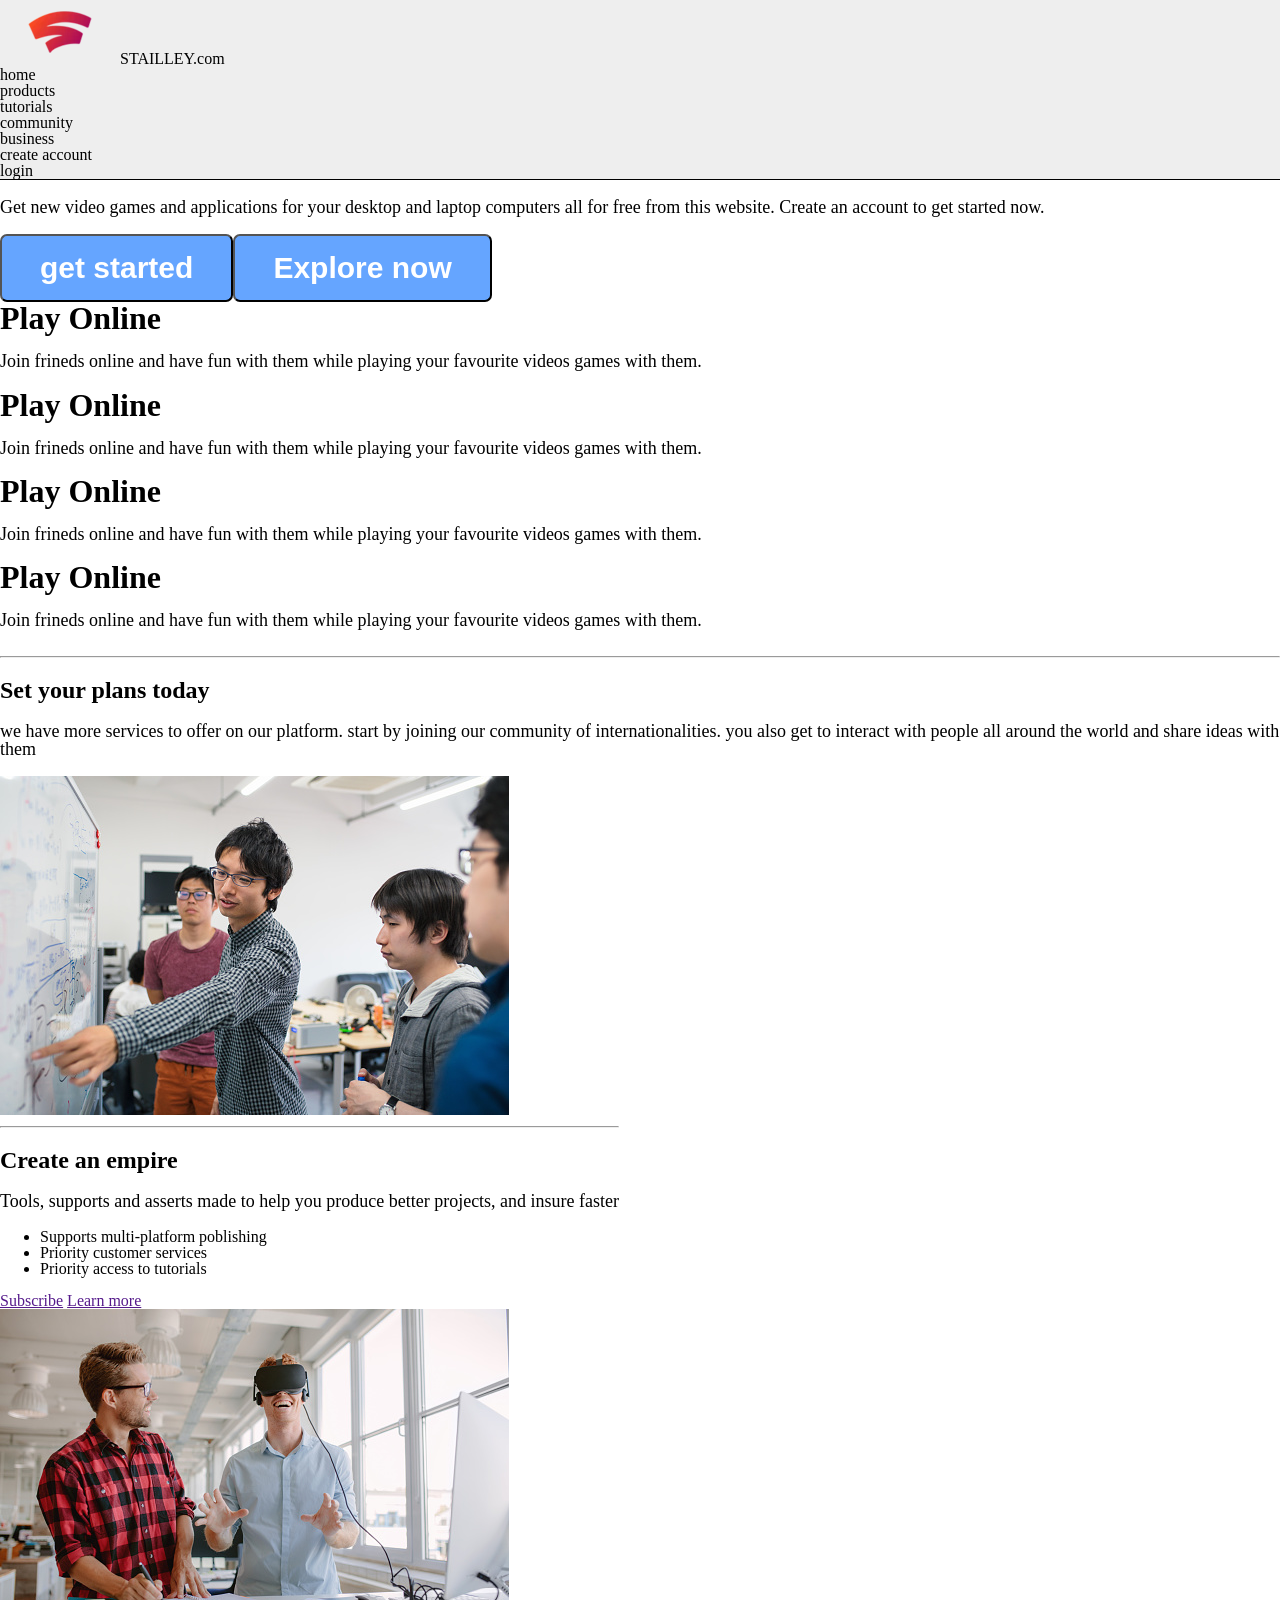
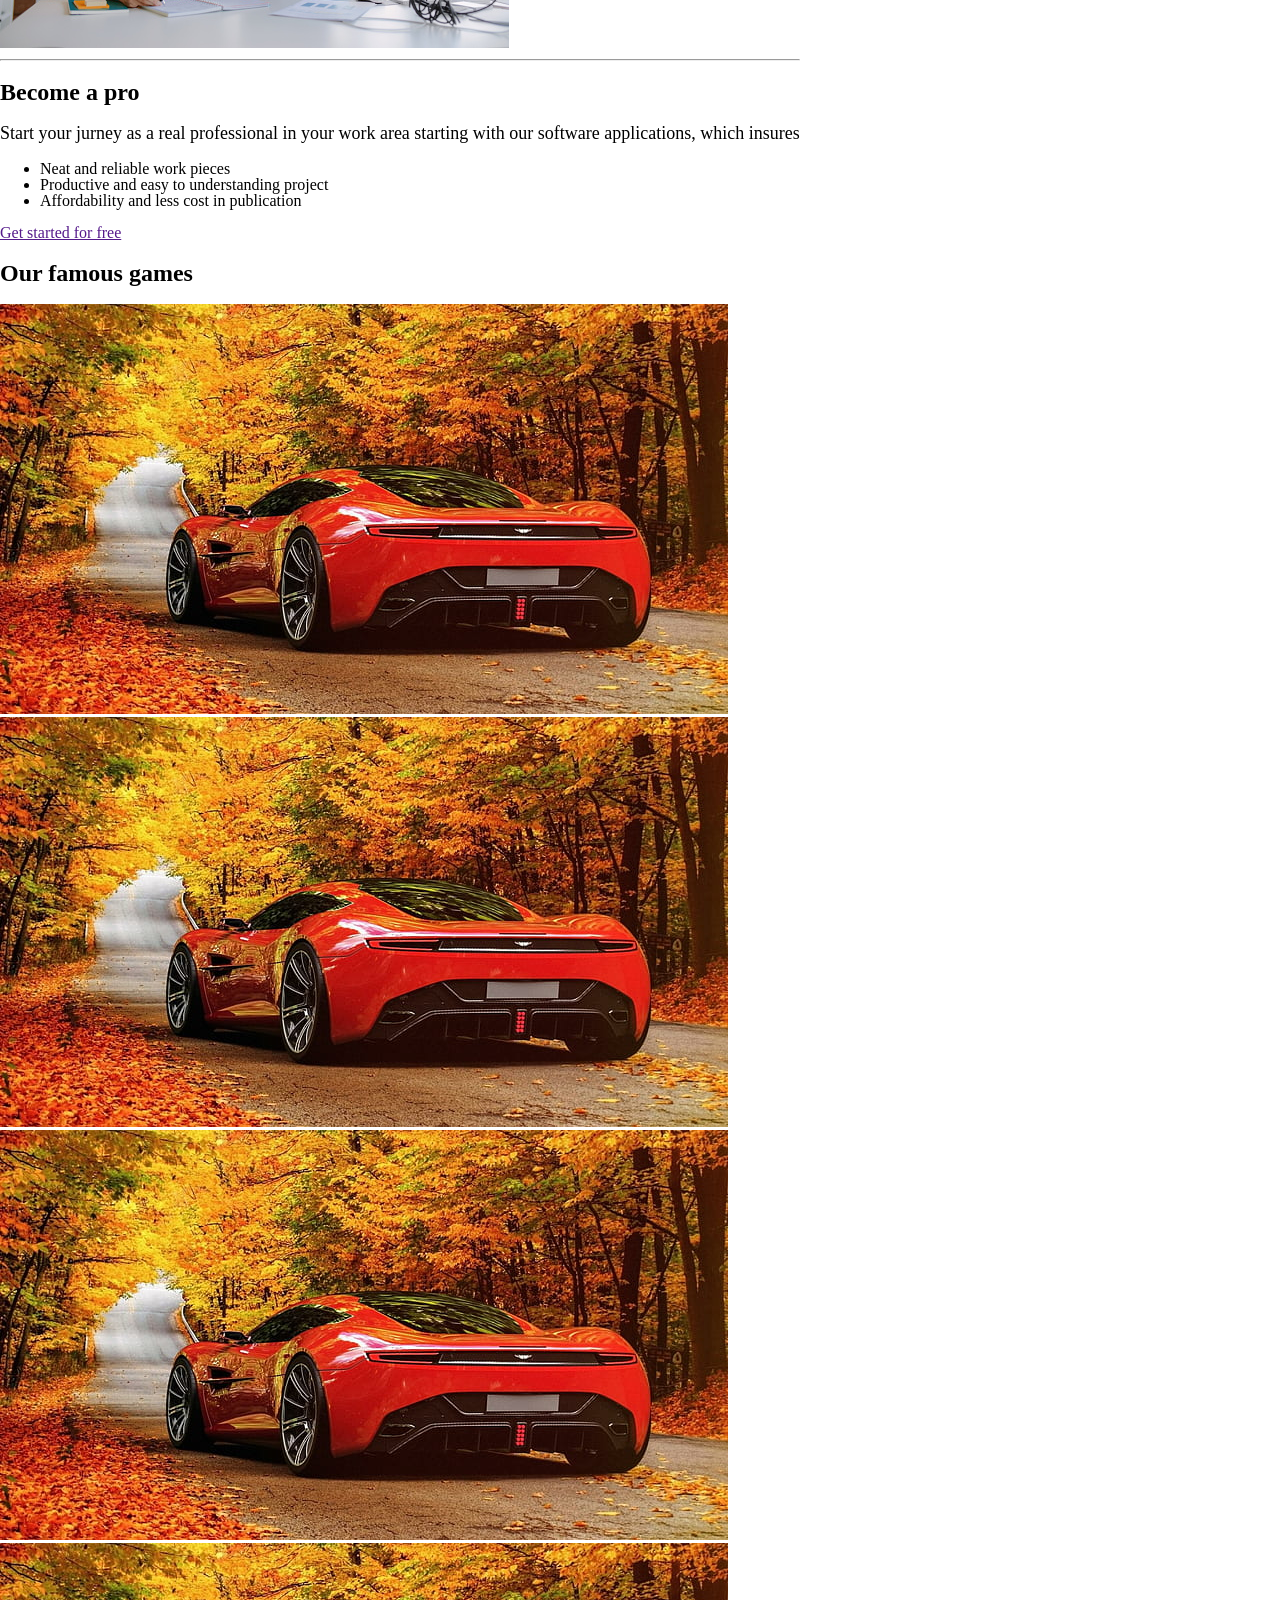
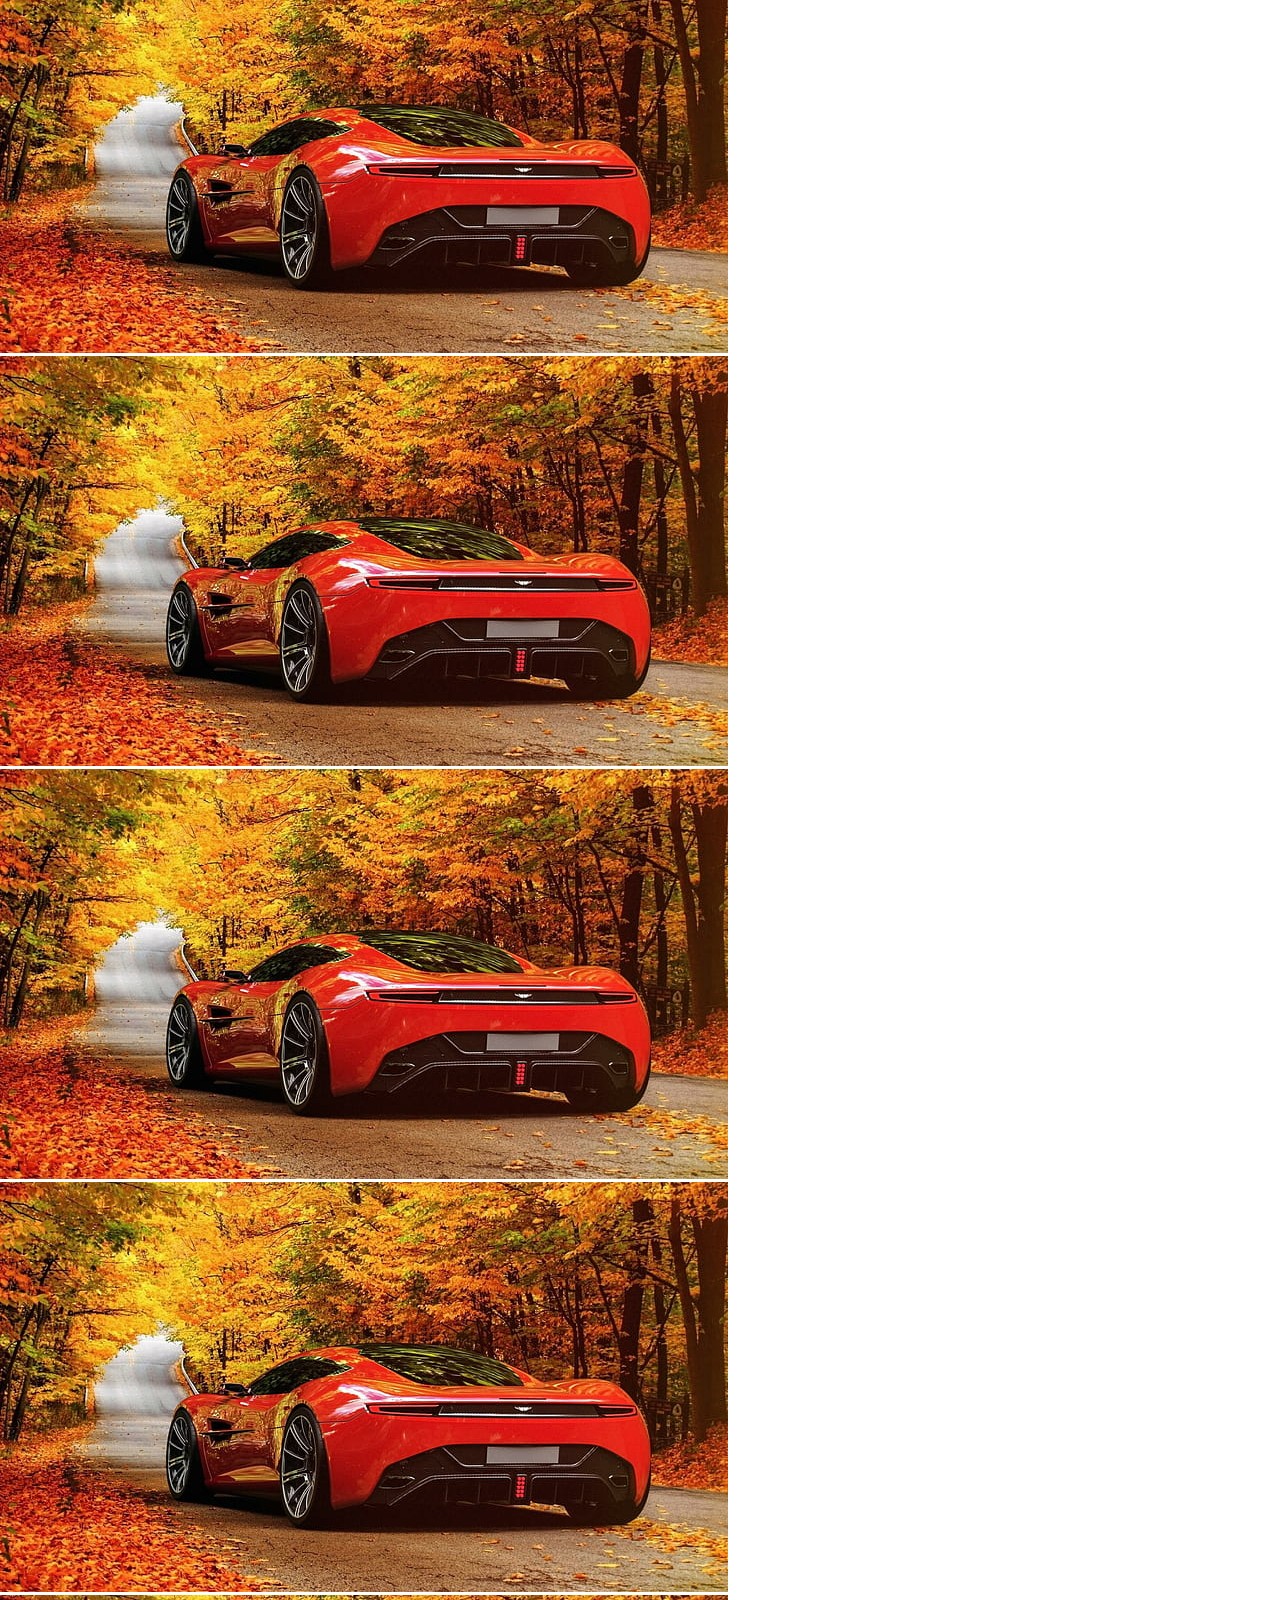
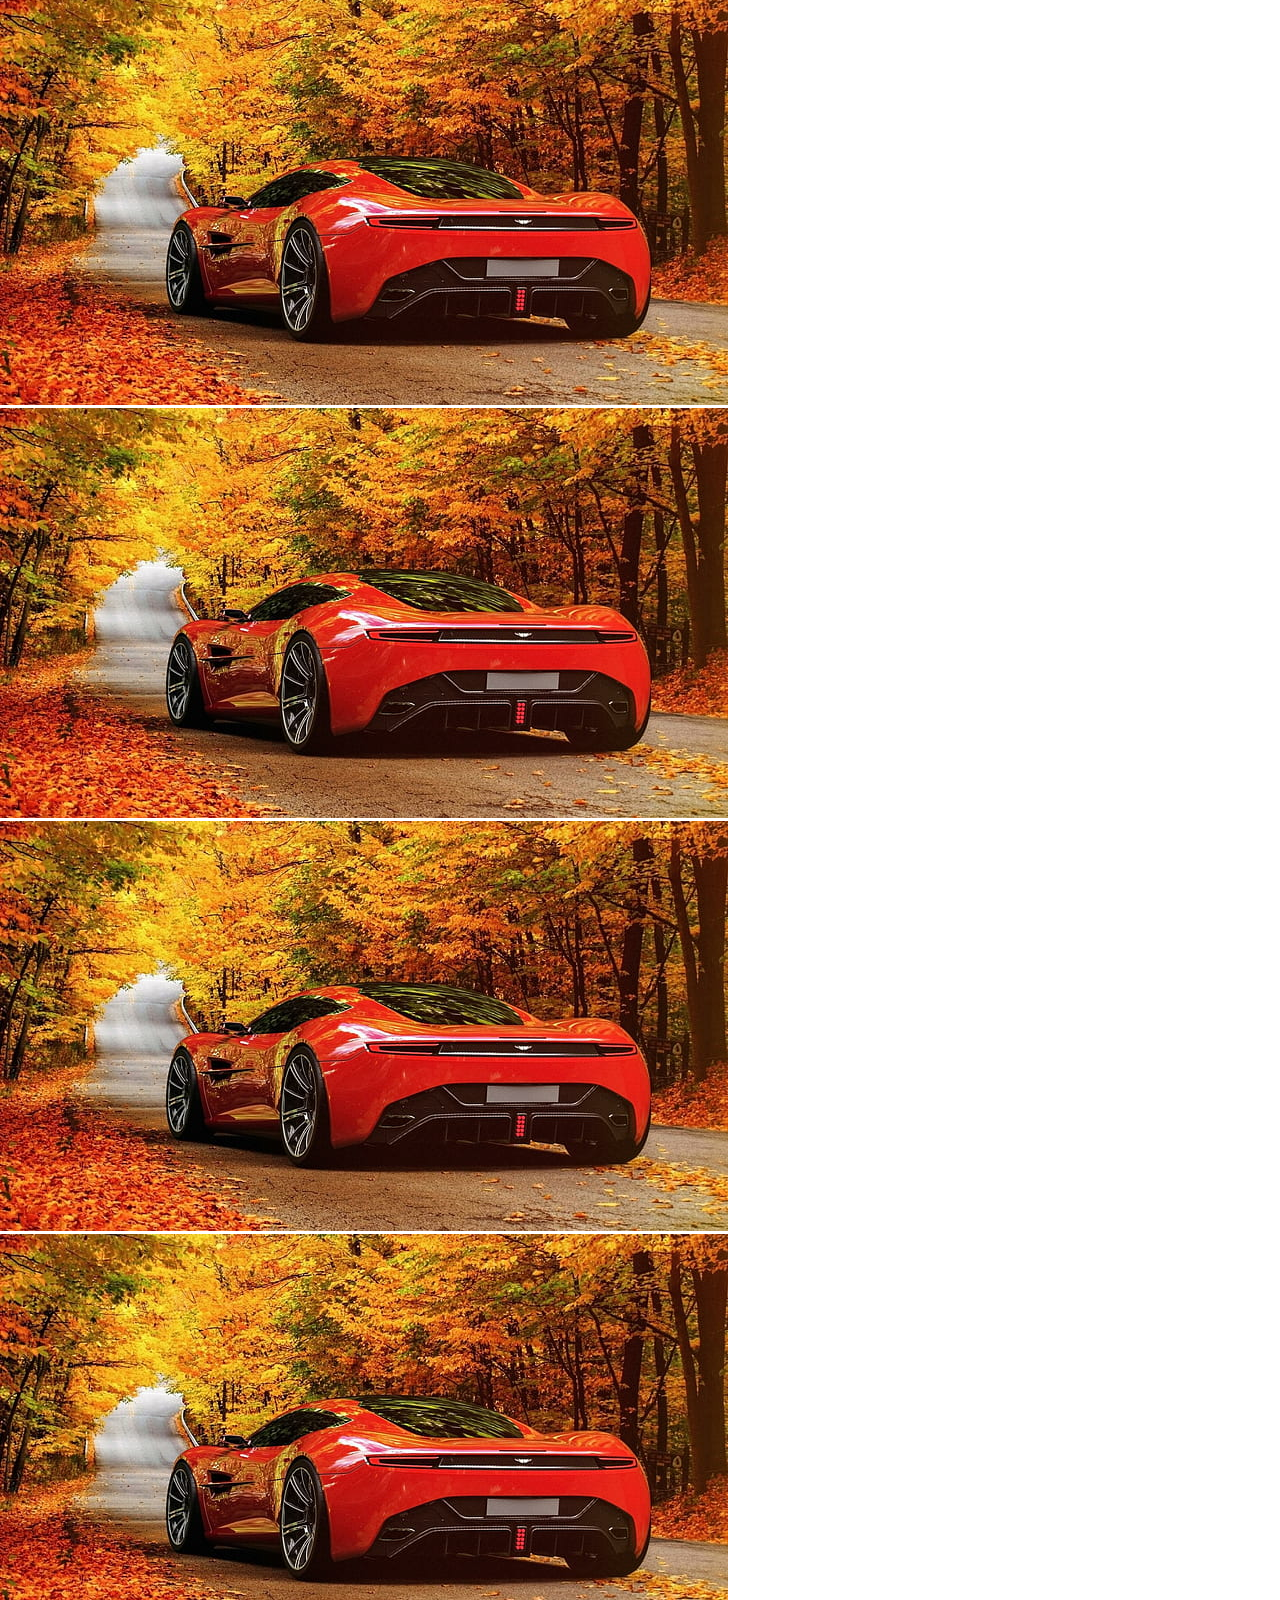
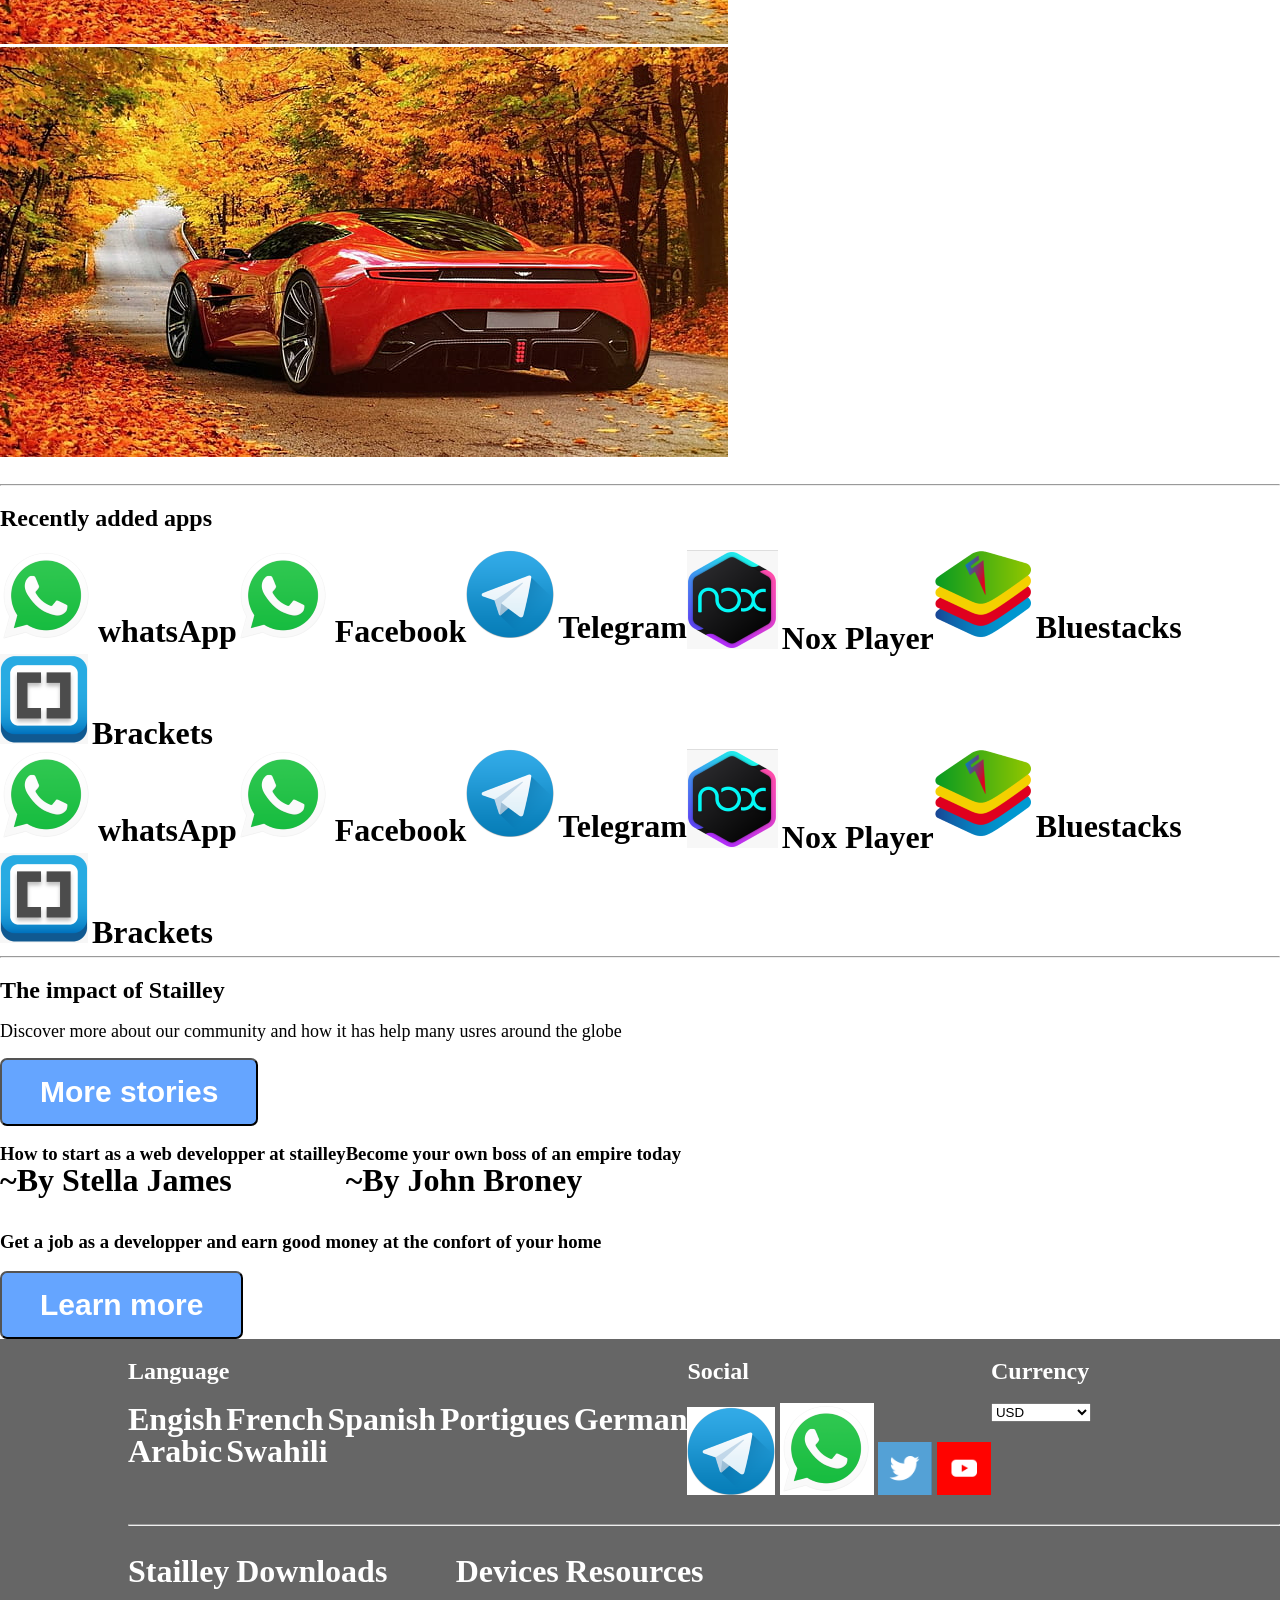
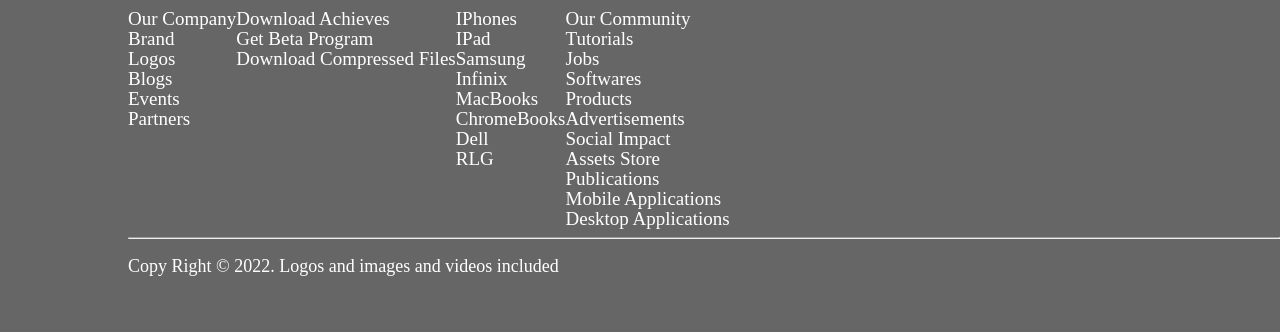
==== index.html @ b3708e47 "Update and rename hello.html to index.html" ====
<!DOCTYPE html>
<html>
    <head>
        <title>Stailley.com</title>
        <link rel="stylesheet" href="hello.css">
        <link rel="icon" href="stadia.png">
    </head>
    <body>
        <header class="headCont">
            <nav>
                <ul>
                    <li class="title"><img src="stadia.webp">STAILLEY.com</li>
                    <li>home</li>
                    <li>products</li>
                    <li>tutorials</li>
                    <li>community</li>
                    <li>business</li>
                    <li class="rightFloat">create account</li>
                    <li class="rightFloat">login</li>
                </ul>
            </nav>
            <div class="headPosition">
                <p>Get new video games and applications for your desktop and laptop            computers all for free from this website. Create an account to get       started now.</p>
                <div class="row">
                    <div class="coln6">
                        <button class="btn1">get started</button>
                    </div>
                    <div class="coln6">
                        <button class="btn2">Explore now</button>
                    </div>
                </div>
            </div>
        </header>
        <section class="sectionCont">
            <div class="subCont">
                <div class="row">
                    <div class="coln3">
                        <div class="boxCont">
                            <div class="boxPosition">
                                <label>Play Online</label>
                                <p>Join frineds online and have fun with them while playing your favourite videos games with them.</p>
                            </div>
                        </div>
                    </div>
                    <div class="coln3">
                        <div class="boxCont">
                            <div class="boxPosition">
                                <label>Play Online</label>
                                <p>Join frineds online and have fun with them while playing your favourite videos games with them.</p>
                            </div>
                        </div>
                    </div>
                    <div class="coln3">
                        <div class="boxCont">
                            <div class="boxPosition">
                                <label>Play Online</label>
                                <p>Join frineds online and have fun with them while playing your favourite videos games with them.</p>
                            </div>
                        </div>
                    </div>
                    <div class="coln3">
                        <div class="boxCont">
                            <div class="boxPosition">
                                <label>Play Online</label>
                                <p>Join frineds online and have fun with them while playing your favourite videos games with them.</p>
                            </div>
                        </div>
                    </div>
                </div>
                <hr/>
                
                <div class="subCont2">
                    <h1>Set your plans today</h1>
                    <p>we have more services to offer on our platform. start by joining our community of internationalities. you also get to interact with people all around the world and share ideas with them</p>
                    
                    <div class="row">
                        <div class="coln6">
                            <div class="coln6Img">
                                <img src="students-looking-at-scientific-formula.jpg"><hr/>
                                <h2>Create an empire</h2>
                                <p>Tools, supports and asserts made to help you produce better projects, and insure faster</p>
                                <ul>
                                    <li>Supports multi-platform poblishing</li>
                                    <li>Priority customer services</li>
                                    <li>Priority access to tutorials</li>
                                </ul>
                                <a href="">Subscribe</a>
                                <a href="">Learn more</a>
                            </div>
                        </div>
                       <div class="coln6">
                            <div class="coln6Img">
                                <img src="young-developers-testing-new-virtual-reality-device.jpg"><hr/>
                                <h2>Become a pro</h2>
                                <p>Start your jurney as a real professional in your work area starting with our software applications, which insures</p>
                                <ul>
                                    <li>Neat and reliable work pieces</li>
                                    <li>Productive and easy to understanding project</li>
                                    <li>Affordability and less cost in publication</li>
                                </ul>
                                <a href="">Get started for free</a>
                           </div>
                        </div>
                    </div>
                </div>
            </div>
            <div class="gameCont">
                    <h1>Our famous games</h1>
                    <div class="row">
                        <div class="coln2">
                            <img src="aston-martin-dbc-concept-cars-picturesque-car-pictures-desktop-wallpaper-preview.jpg">
                        </div>
                        <div class="coln2">
                            <img src="aston-martin-dbc-concept-cars-picturesque-car-pictures-desktop-wallpaper-preview.jpg">
                        </div>
                        <div class="coln2">
                            <img src="aston-martin-dbc-concept-cars-picturesque-car-pictures-desktop-wallpaper-preview.jpg">
                        </div>
                        <div class="coln2">
                            <img src="aston-martin-dbc-concept-cars-picturesque-car-pictures-desktop-wallpaper-preview.jpg">
                        </div>
                        <div class="coln2">
                            <img src="aston-martin-dbc-concept-cars-picturesque-car-pictures-desktop-wallpaper-preview.jpg">
                        </div>
                        <div class="coln2">
                            <img src="aston-martin-dbc-concept-cars-picturesque-car-pictures-desktop-wallpaper-preview.jpg">
                        </div>
                    </div>
                    
                    <div class="row">
                        <div class="coln2">
                            <img src="aston-martin-dbc-concept-cars-picturesque-car-pictures-desktop-wallpaper-preview.jpg">
                        </div>
                        <div class="coln2">
                            <img src="aston-martin-dbc-concept-cars-picturesque-car-pictures-desktop-wallpaper-preview.jpg">
                        </div>
                        <div class="coln2">
                            <img src="aston-martin-dbc-concept-cars-picturesque-car-pictures-desktop-wallpaper-preview.jpg">
                        </div>
                        <div class="coln2">
                            <img src="aston-martin-dbc-concept-cars-picturesque-car-pictures-desktop-wallpaper-preview.jpg">
                        </div>
                        <div class="coln2">
                            <img src="aston-martin-dbc-concept-cars-picturesque-car-pictures-desktop-wallpaper-preview.jpg">
                        </div>
                        <div class="coln2">
                            <img src="aston-martin-dbc-concept-cars-picturesque-car-pictures-desktop-wallpaper-preview.jpg">
                        </div>
                    </div>
                </div><br/>
                
            <hr/>
            
            <div class="appCont">
                <h1>Recently added apps</h1>
                    <div class="row">
                        <div class="coln2">
                            <img src="Whatsaap.PNG">
                            <label>whatsApp</label>
                        </div>
                        <div class="coln2">
                            <img src="Whatsaap.PNG">
                            <label>Facebook</label>
                        </div>
                        <div class="coln2">
                            <img src="Telegram.PNG">
                            <label>Telegram</label>
                        </div>
                        <div class="coln2">
                            <img src="NOX.PNG">
                            <label>Nox Player</label>
                        </div>
                        <div class="coln2">
                            <img src="Bluestacks.PNG">
                            <label>Bluestacks</label>
                        </div>
                        <div class="coln2">
                            <img src="Brackets.PNG">
                            <label>Brackets</label>
                        </div>
                    </div>
                    
                    <div class="row">
                        <div class="coln2">
                            <img src="Whatsaap.PNG">
                            <label>whatsApp</label>
                        </div>
                        <div class="coln2">
                            <img src="Whatsaap.PNG">
                            <label>Facebook</label>
                        </div>
                        <div class="coln2">
                            <img src="Telegram.PNG">
                            <label>Telegram</label>
                        </div>
                        <div class="coln2">
                            <img src="NOX.PNG">
                            <label>Nox Player</label>
                        </div>
                        <div class="coln2">
                            <img src="Bluestacks.PNG">
                            <label>Bluestacks</label>
                        </div>
                        <div class="coln2">
                            <img src="Brackets.PNG">
                            <label>Brackets</label>
                        </div>
                    </div>
            </div>
            <hr/>
            <div class="sectionImg">
                <h1>The impact of Stailley</h1>
                   <p>Discover more about our community and how it has help many usres around the globe</p>
                <button>More stories</button>
                <div class="row">
                    <div class="coln4">
                        <h3 class="colnBox">How to start as a web developper at stailley<br/><label>~By Stella James</label></h3>
                    </div>
                    
                    <div class="coln4">
                        <h3 class="colnBox">Become your own boss of an empire today<br/><label>~By John Broney</label></h3>
                    </div>
                    
                    <div class="coln4">
                        <h3 class="colnBox">Get a job as a developper and earn good money at the confort of your home</h3>
                    </div>
                </div>
                <div class="row">
                    <div class="coln12">
                        <button>Learn more</button>
                    </div>
                </div>
            </div>
        </section>
        <footer class="footsy">
            <div class="row">
                <div class="coln4">
                    <div class="firstID">
                        <h2>Language</h2>
                            <label>Engish</label>
                            <label>French</label>
                            <label>Spanish</label>
                            <label>Portigues</label>
                            <label>German</label><br/>
                            <label>Arabic</label>
                            <label>Swahili</label>
                    </div>
                </div>
                <div class="coln4">
                    <div class="firstID">
                        <h2>Social</h2>
                        <p><img src="Telegram.PNG">
                            <img src="Whatsaap.PNG">
                            <img src="Twitter%20logo.PNG">
                            <img src="Youtube%20logo.PNG">
                        </p>
                    </div>
                </div>
                <div class="coln4">
                    <div class="firstID">
                    <h2>Currency</h2>
                        <select>
                            <option>USD</option>
                            <option>Ghana Cedis</option>
                            <option>Euros</option>
                        </select>
                    </div>
                </div>
            </div><hr/>
            <div class="row">
                <div class="coln3">
                    <div class="secondID">
                        <h1>Stailley</h1>
                        <ul>
                            <li>Our Company</li>
                            <li>Brand</li>
                            <li>Logos</li>
                            <li>Blogs</li>
                            <li>Events</li>
                            <li>Partners</li>
                        </ul>
                    </div>
                </div>
                <div class="coln3">
                    <div class="secondID">
                        <h1>Downloads</h1>
                        <ul>
                            <li>Download Achieves</li>
                            <li>Get Beta Program</li>
                            <li>Download Compressed Files</li>
                        </ul>
                    </div>
                </div>
                <div class="coln3">
                    <div class="secondID">
                        <h1>Devices</h1>
                        <ul>
                            <li>iPhones</li>
                            <li>iPad</li>
                            <li>Samsung</li>
                            <li>Infinix</li>
                            <li>MacBooks</li>
                            <li>ChromeBooks</li>
                            <li>Dell</li>
                            <li>RLG</li>
                        </ul>
                    </div>
                </div>
                <div class="coln3">
                    <div class="secondID">
                        <h1>Resources</h1>
                        <ul>
                            <li>Our Community</li>
                            <li>Tutorials</li>
                            <li>Jobs</li>
                            <li>Softwares</li>
                            <li>Products</li>
                            <li>Advertisements</li>
                            <li>Social Impact</li>
                            <li>Assets Store</li>
                            <li>Publications</li>
                            <li>Mobile Applications</li>
                            <li>Desktop Applications</li>
                        </ul>
                    </div>
                </div>
            </div><hr/>
            <div class="rightCont">
                <p>Copy Right &copy; 2022. Logos and images and videos included</p>
            </div>
        </footer>
    </body>
</html>
---- hello.css ----
/*###########Defualts##########*/
body{
    margin: 0;
    line-height: 1;
}

.container{
    width: 100%;
    margin: auto;
    padding-bottom: 4%;
    padding-top: 4%;
}

.row{
    width: 100%;
    display: flex;
    flex-wrap: wrap;
}

.col-1{width: 8.33%;}
.col-2{width: 16.66%;}
.col-3{width: 25%;}
.col-4{width: 33.33%;}
.col-5{width: 41.66%;}
.col-6{width: 50%;}
.col-7{width: 58.33%;}
.col-8{width: 66.66%;}
.col-9{width: 75%;}
.col-10{width: 83.33%;}
.col-11{width: 91.66%;}
.col-12{width: 100%;}

footer.footsy{
    background-color: #666666;
    color: #fff;
    padding-left: 10%;
    padding-bottom: 3%
}

nav,
header,
footer{
    display: block;
}

.section2Box{
    box-shadow: 0 0 0 1px rgba( 0, 0, 0, .15), 0 2px 3px 0 rgba( 0, 0, 0, .1);
    text-align: center;
    padding: 42px 25px 24px 25px;
    margin: 25px;
    border-radius: 7px
}

label{
    font-size: 32px;
    font-weight: 702;
}

p{
    font-size: 18px;
    line-height: 102%;
}

button{
    color: #fff;
    background-color: #65a5ff;
    padding: 15px 38px;
    font-size: 30px;
    font-weight: bold;
    border-radius: 7px;
}

button.sectionButton{
    display: block;
    margin: auto;
    text-shadow: 1px 1px 2px black;
}

button.sectionButton:active{
    background-color: #076DFF;
    text-shadow: .1px .1px 2px black;
}

/*######### Custom ########*/
nav{
    width: 100%;
}

nav ul{
    background-color: #eee;
    padding: 0;
    margin: 0;
    list-style: none;
    overflow: hidden;
    border-bottom: 1px solid black;
}

ul.topnav li{
    float: left;
}

ul.topnav li.topnav-Right,
ul.topnav li.dropdownIcon{
    float: right;
}

ul.topnav li a{
    display: block;
    text-align: center;
    text-decoration: none;
    text-transform: uppercase;
    color: #666;
    padding: 12px;
    min-height: 34px;
}

ul.topnav li.dropdownIcon{
    display: none;
}

ul.topnav li a:hover{
    background-color: blue;
    color: #fff;
}

ul.topnav li a:active{
    background-color: blueviolet;
}



/*########## Sections Custom Styles ####*/
.sectionGradient{
    background: -webkit-linear-gradient(#076DFF, #65a5ff);
    border-bottom: 1px solid gray;
}

.section1Headers{
    padding-bottom: 10px
}
.section1Headers h1{
    color: #ffffff;
    font-size: 38px;
    line-height: 48px;
    text-transform: uppercase;
    margin: 0;
    text-shadow: 1px 1px 1px black;
}

header.section2Header h1{
    text-align: center;
    font-weight: 600;
    font-size: 45px;
}

.section1Form h2{
    color: #fff;
    font-size: 22px;
    text-shadow: .5px .5px 1px black;
    line-height: 30px;
    margin: 0;
}

.footsy ul{
    padding: 0;
    margin: 0;
    list-style: none;
    line-height: 20px;
    font-size: 19px;
    text-transform: capitalize;
}

article.sectionArticle {
    margin-left: 5%;
}

.sectionArticle p{
    font-size: 20px;
    line-height: 107%
}

.section1Padding{
    padding-left: 20%;
}

.section1Form input{
    padding: 9px 40% 9px 12px;
    font-size: 14px;
    color: purple;
    border-radius: 5px;
    border: 1px solid gray;
}

.section1Vid{
    padding-left: 10%;
    padding-top: 2%;
}

.section1Vid iframe{
    width: 360px;
    height: 220px
}

.boxImg img{
    width: 150px;
}

.section3Icon {
    margin-left: 20%;
    margin-top: 3%;
}

.section3Icon img{
    width: 320px;
    height: 200px;
    box-shadow: -2px -2px 5px 1px rgba( 0, 0, 0, .15), 1px 1px 5px 1px rgba( 0, 0, 0, 1);
}
















/*########### Mobile Qwuery #############*/
@media screen and (max-width: 680px){
    ul.topnav li{
        display: none;
    }
    
    ul.topnav li.home,
    ul.topnav li.dropdownIcon{
        display: block;
    }
    
    ul.topnav.responsive li.dropdownIcon{
        position: absolute;
        top: 0;
        right: 0;
    }
    
    ul.topnav.responsive{
        position: relative;
    }
    
    ul.topnav.responsive li{
        float: none;
        display: inline;
    }
    
    ul.topnav.responsive li a{
        display: block;
        text-align: left;
    }
    
    footer.footsy{
        padding-left: 15%;
    }

    .article.sectionArticle {
        margin-left: 1%;
    }
    
    .section3Icon {
        margin-left: 3.5%;
    }
    .col-7,
    .col-6,
    .col-5,
    .col-4 {
        width: 100%;
    }
    
    .col-3{
        width: 50%
    }
    
   .section1Padding{
        padding-left: 14%;
    }
    
    .section1Vid{
        padding-left: 13.5%;
    }
    
    .section1Vid iframe{
        width: 380px;
        height: 220px
    }
    
    .section1Form input{
        padding: 9px 30% 9px 12px;
        margin-bottom: 8px;
    }

    .section3Icon img{
        width: 450px;
        height: 230px;
    }

        
}
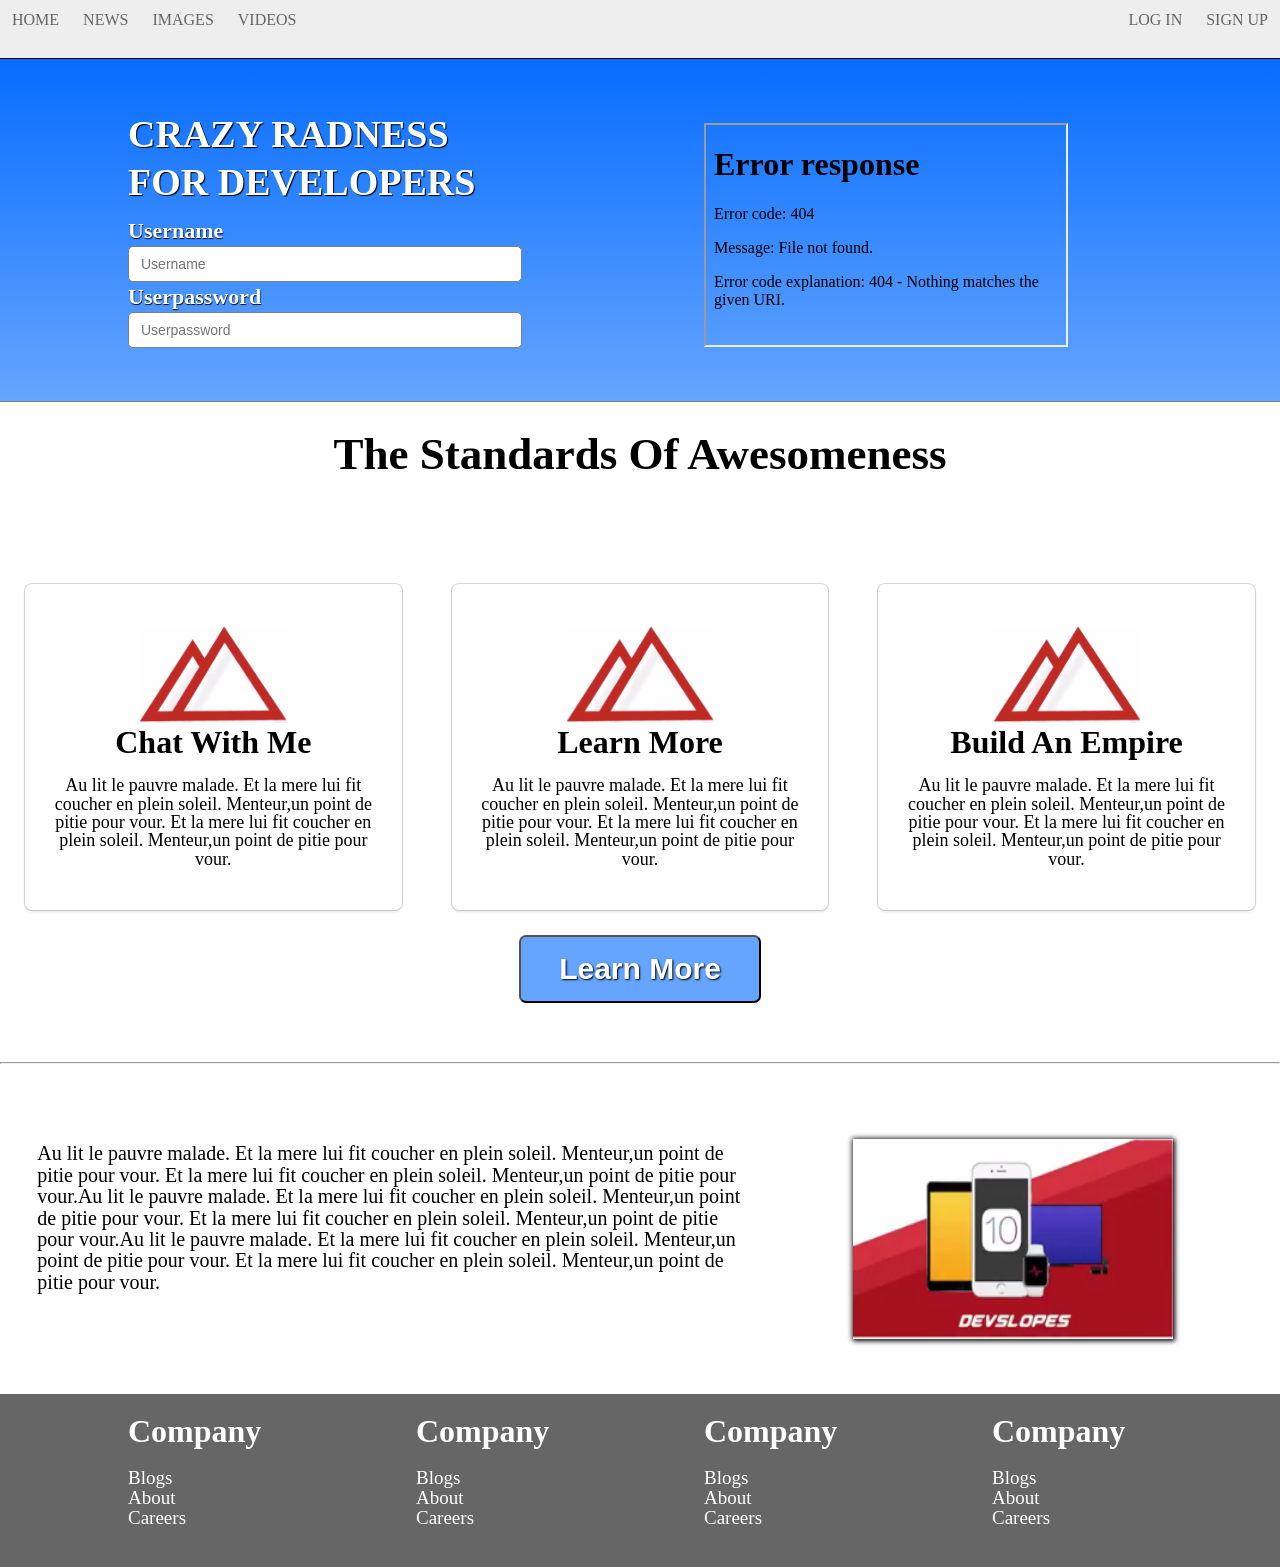
==== commit a44bd6af: "Update and rename Hello.html to index.html" ====
--- a/index.html
+++ b/index.html
@@ -1,333 +1,154 @@
 <!DOCTYPE html>
 <html>
     <head>
-        <title>Stailley.com</title>
+        <title>Start Over Website</title>
         <link rel="stylesheet" href="hello.css">
-        <link rel="icon" href="stadia.png">
+        <script type="text/javascript" src="hello.js"></script>
     </head>
     <body>
-        <header class="headCont">
-            <nav>
-                <ul>
-                    <li class="title"><img src="stadia.webp">STAILLEY.com</li>
-                    <li>home</li>
-                    <li>products</li>
-                    <li>tutorials</li>
-                    <li>community</li>
-                    <li>business</li>
-                    <li class="rightFloat">create account</li>
-                    <li class="rightFloat">login</li>
-                </ul>
-            </nav>
-            <div class="headPosition">
-                <p>Get new video games and applications for your desktop and laptop            computers all for free from this website. Create an account to get       started now.</p>
-                <div class="row">
-                    <div class="coln6">
-                        <button class="btn1">get started</button>
+        <nav>
+            <ul class="topnav" id="dropdownItems">
+                <li class="home"><a href="#">home</a></li>
+                <li><a href="#">news</a></li>
+                <li><a href="#">images</a></li>
+                <li><a href="#">videos</a></li>
+                <li class="topnav-Right"><a href="#">sign up</a></li>
+                <li class="topnav-Right"><a href="#">log in</a></li>
+                <li class="dropdownIcon"><a href="javascript:void(0);"  onclick="dropdownClick()">&#9776;</a></li>
+            </ul>
+        </nav>
+        
+        <section class= "container sectionGradient">
+            <div class="row">
+                <div class="col-6 section1">
+                    <div class="section1Headers section1Padding">
+                       <h1>crazy radness</h1>
+                        <h1>for developers</h1>
                     </div>
-                    <div class="coln6">
-                        <button class="btn2">Explore now</button>
-                    </div>
+                    <form class="section1Form section1Padding">
+                        <h2>Username</h2>
+                        <input type="text" placeholder="Username">
+                        <br>
+                        <h2>Userpassword</h2>
+                        <input type="password" placeholder="Userpassword">
+                    </form>
                 </div>
-            </div>
-        </header>
-        <section class="sectionCont">
-            <div class="subCont">
-                <div class="row">
-                    <div class="coln3">
-                        <div class="boxCont">
-                            <div class="boxPosition">
-                                <label>Play Online</label>
-                                <p>Join frineds online and have fun with them while playing your favourite videos games with them.</p>
-                            </div>
-                        </div>
-                    </div>
-                    <div class="coln3">
-                        <div class="boxCont">
-                            <div class="boxPosition">
-                                <label>Play Online</label>
-                                <p>Join frineds online and have fun with them while playing your favourite videos games with them.</p>
-                            </div>
-                        </div>
-                    </div>
-                    <div class="coln3">
-                        <div class="boxCont">
-                            <div class="boxPosition">
-                                <label>Play Online</label>
-                                <p>Join frineds online and have fun with them while playing your favourite videos games with them.</p>
-                            </div>
-                        </div>
-                    </div>
-                    <div class="coln3">
-                        <div class="boxCont">
-                            <div class="boxPosition">
-                                <label>Play Online</label>
-                                <p>Join frineds online and have fun with them while playing your favourite videos games with them.</p>
-                            </div>
-                        </div>
-                    </div>
-                </div>
-                <hr/>
-                
-                <div class="subCont2">
-                    <h1>Set your plans today</h1>
-                    <p>we have more services to offer on our platform. start by joining our community of internationalities. you also get to interact with people all around the world and share ideas with them</p>
-                    
-                    <div class="row">
-                        <div class="coln6">
-                            <div class="coln6Img">
-                                <img src="students-looking-at-scientific-formula.jpg"><hr/>
-                                <h2>Create an empire</h2>
-                                <p>Tools, supports and asserts made to help you produce better projects, and insure faster</p>
-                                <ul>
-                                    <li>Supports multi-platform poblishing</li>
-                                    <li>Priority customer services</li>
-                                    <li>Priority access to tutorials</li>
-                                </ul>
-                                <a href="">Subscribe</a>
-                                <a href="">Learn more</a>
-                            </div>
-                        </div>
-                       <div class="coln6">
-                            <div class="coln6Img">
-                                <img src="young-developers-testing-new-virtual-reality-device.jpg"><hr/>
-                                <h2>Become a pro</h2>
-                                <p>Start your jurney as a real professional in your work area starting with our software applications, which insures</p>
-                                <ul>
-                                    <li>Neat and reliable work pieces</li>
-                                    <li>Productive and easy to understanding project</li>
-                                    <li>Affordability and less cost in publication</li>
-                                </ul>
-                                <a href="">Get started for free</a>
-                           </div>
-                        </div>
-                    </div>
-                </div>
-            </div>
-            <div class="gameCont">
-                    <h1>Our famous games</h1>
-                    <div class="row">
-                        <div class="coln2">
-                            <img src="aston-martin-dbc-concept-cars-picturesque-car-pictures-desktop-wallpaper-preview.jpg">
-                        </div>
-                        <div class="coln2">
-                            <img src="aston-martin-dbc-concept-cars-picturesque-car-pictures-desktop-wallpaper-preview.jpg">
-                        </div>
-                        <div class="coln2">
-                            <img src="aston-martin-dbc-concept-cars-picturesque-car-pictures-desktop-wallpaper-preview.jpg">
-                        </div>
-                        <div class="coln2">
-                            <img src="aston-martin-dbc-concept-cars-picturesque-car-pictures-desktop-wallpaper-preview.jpg">
-                        </div>
-                        <div class="coln2">
-                            <img src="aston-martin-dbc-concept-cars-picturesque-car-pictures-desktop-wallpaper-preview.jpg">
-                        </div>
-                        <div class="coln2">
-                            <img src="aston-martin-dbc-concept-cars-picturesque-car-pictures-desktop-wallpaper-preview.jpg">
-                        </div>
-                    </div>
-                    
-                    <div class="row">
-                        <div class="coln2">
-                            <img src="aston-martin-dbc-concept-cars-picturesque-car-pictures-desktop-wallpaper-preview.jpg">
-                        </div>
-                        <div class="coln2">
-                            <img src="aston-martin-dbc-concept-cars-picturesque-car-pictures-desktop-wallpaper-preview.jpg">
-                        </div>
-                        <div class="coln2">
-                            <img src="aston-martin-dbc-concept-cars-picturesque-car-pictures-desktop-wallpaper-preview.jpg">
-                        </div>
-                        <div class="coln2">
-                            <img src="aston-martin-dbc-concept-cars-picturesque-car-pictures-desktop-wallpaper-preview.jpg">
-                        </div>
-                        <div class="coln2">
-                            <img src="aston-martin-dbc-concept-cars-picturesque-car-pictures-desktop-wallpaper-preview.jpg">
-                        </div>
-                        <div class="coln2">
-                            <img src="aston-martin-dbc-concept-cars-picturesque-car-pictures-desktop-wallpaper-preview.jpg">
-                        </div>
-                    </div>
-                </div><br/>
-                
-            <hr/>
-            
-            <div class="appCont">
-                <h1>Recently added apps</h1>
-                    <div class="row">
-                        <div class="coln2">
-                            <img src="Whatsaap.PNG">
-                            <label>whatsApp</label>
-                        </div>
-                        <div class="coln2">
-                            <img src="Whatsaap.PNG">
-                            <label>Facebook</label>
-                        </div>
-                        <div class="coln2">
-                            <img src="Telegram.PNG">
-                            <label>Telegram</label>
-                        </div>
-                        <div class="coln2">
-                            <img src="NOX.PNG">
-                            <label>Nox Player</label>
-                        </div>
-                        <div class="coln2">
-                            <img src="Bluestacks.PNG">
-                            <label>Bluestacks</label>
-                        </div>
-                        <div class="coln2">
-                            <img src="Brackets.PNG">
-                            <label>Brackets</label>
-                        </div>
-                    </div>
-                    
-                    <div class="row">
-                        <div class="coln2">
-                            <img src="Whatsaap.PNG">
-                            <label>whatsApp</label>
-                        </div>
-                        <div class="coln2">
-                            <img src="Whatsaap.PNG">
-                            <label>Facebook</label>
-                        </div>
-                        <div class="coln2">
-                            <img src="Telegram.PNG">
-                            <label>Telegram</label>
-                        </div>
-                        <div class="coln2">
-                            <img src="NOX.PNG">
-                            <label>Nox Player</label>
-                        </div>
-                        <div class="coln2">
-                            <img src="Bluestacks.PNG">
-                            <label>Bluestacks</label>
-                        </div>
-                        <div class="coln2">
-                            <img src="Brackets.PNG">
-                            <label>Brackets</label>
-                        </div>
-                    </div>
-            </div>
-            <hr/>
-            <div class="sectionImg">
-                <h1>The impact of Stailley</h1>
-                   <p>Discover more about our community and how it has help many usres around the globe</p>
-                <button>More stories</button>
-                <div class="row">
-                    <div class="coln4">
-                        <h3 class="colnBox">How to start as a web developper at stailley<br/><label>~By Stella James</label></h3>
-                    </div>
-                    
-                    <div class="coln4">
-                        <h3 class="colnBox">Become your own boss of an empire today<br/><label>~By John Broney</label></h3>
-                    </div>
-                    
-                    <div class="coln4">
-                        <h3 class="colnBox">Get a job as a developper and earn good money at the confort of your home</h3>
-                    </div>
-                </div>
-                <div class="row">
-                    <div class="coln12">
-                        <button>Learn more</button>
+                 <div class="col-6">
+                    <div class="section1Vid">
+                        <iframe src="10%20Advanced%20Spacecraft%20for%20Space%20Exploration%20and%20Space%20Tourism.mp4"></iframe>
                     </div>
                 </div>
             </div>
         </section>
+        
+        <header class="section2Header">
+            <h1>The Standards Of Awesomeness</h1>
+        </header>
+        <section class="container">
+            <div class="row">
+                <div class="col-4">
+                    <div class="section2Box">
+                        <div class="boxImg">
+                            <img src="html%7B2%7D.PNG">
+                        </div>
+                        <label>Chat With Me</label>
+                        <p>Au lit le pauvre malade. Et la mere lui fit coucher en plein soleil. Menteur,un point de pitie pour vour. Et la mere lui fit coucher en plein soleil. Menteur,un point de pitie pour vour.</p>
+                    </div>
+                </div>
+                <div class="col-4">
+                    <div class="section2Box">
+                        <div class="boxImg">
+                            <img src="html%7B2%7D.PNG">
+                        </div>
+                        <label>Learn More</label>
+                        <p>Au lit le pauvre malade. Et la mere lui fit coucher en plein soleil. Menteur,un point de pitie pour vour. Et la mere lui fit coucher en plein soleil. Menteur,un point de pitie pour vour.</p>
+                    </div>
+                </div>
+                <div class="col-4">
+                    <div class="section2Box">
+                        <div class="boxImg">
+                            <img src="html%7B2%7D.PNG">
+                        </div>
+                        <label>Build An Empire</label>
+                        <p>Au lit le pauvre malade. Et la mere lui fit coucher en plein soleil. Menteur,un point de pitie pour vour. Et la mere lui fit coucher en plein soleil. Menteur,un point de pitie pour vour.</p>
+                    </div>
+                </div>
+            </div>
+            <div class="row">
+                <button class="sectionButton">Learn More</button>
+            </div>
+        </section>
+        <hr>
+        
+        <section class="container">
+            <div class="row">
+                <div class="col-7">
+                    <article class="sectionArticle">
+                        <p>Au lit le pauvre malade. Et la mere lui fit coucher en plein soleil. Menteur,un point de pitie pour vour. Et la mere lui fit coucher en plein soleil. Menteur,un point de pitie pour vour.Au lit le pauvre malade. Et la mere lui fit coucher en plein soleil. Menteur,un point de pitie pour vour. Et la mere lui fit coucher en plein soleil. Menteur,un point de pitie pour vour.Au lit le pauvre malade. Et la mere lui fit coucher en plein soleil. Menteur,un point de pitie pour vour. Et la mere lui fit coucher en plein soleil. Menteur,un point de pitie pour vour.</p>
+                    </article>
+                </div>
+                <div class="col-5">
+                    <div class="section3Icon">
+                        <img src='IOS_slopes.PNG'>
+                    </div>
+                </div>
+            </div>
+        </section>
+        
         <footer class="footsy">
             <div class="row">
-                <div class="coln4">
-                    <div class="firstID">
-                        <h2>Language</h2>
-                            <label>Engish</label>
-                            <label>French</label>
-                            <label>Spanish</label>
-                            <label>Portigues</label>
-                            <label>German</label><br/>
-                            <label>Arabic</label>
-                            <label>Swahili</label>
-                    </div>
+                <div class="col-3">
+                    <h1>Company</h1>
+                    <ul>
+                        <li>blogs</li>
+                        <li>about</li>
+                        <li>careers</li>
+                    </ul>
                 </div>
-                <div class="coln4">
-                    <div class="firstID">
-                        <h2>Social</h2>
-                        <p><img src="Telegram.PNG">
-                            <img src="Whatsaap.PNG">
-                            <img src="Twitter%20logo.PNG">
-                            <img src="Youtube%20logo.PNG">
-                        </p>
-                    </div>
+                <div class="col-3">
+                    <h1>Company</h1>
+                    <ul>
+                        <li>blogs</li>
+                        <li>about</li>
+                        <li>careers</li>
+                    </ul>
                 </div>
-                <div class="coln4">
-                    <div class="firstID">
-                    <h2>Currency</h2>
-                        <select>
-                            <option>USD</option>
-                            <option>Ghana Cedis</option>
-                            <option>Euros</option>
-                        </select>
-                    </div>
+                <div class="col-3">
+                    <h1>Company</h1>
+                    <ul>
+                        <li>blogs</li>
+                        <li>about</li>
+                        <li>careers</li>
+                    </ul>
                 </div>
-            </div><hr/>
-            <div class="row">
-                <div class="coln3">
-                    <div class="secondID">
-                        <h1>Stailley</h1>
-                        <ul>
-                            <li>Our Company</li>
-                            <li>Brand</li>
-                            <li>Logos</li>
-                            <li>Blogs</li>
-                            <li>Events</li>
-                            <li>Partners</li>
-                        </ul>
-                    </div>
+                <div class="col-3">
+                    <h1>Company</h1>
+                    <ul>
+                        <li>blogs</li>
+                        <li>about</li>
+                        <li>careers</li>
+                    </ul>
                 </div>
-                <div class="coln3">
-                    <div class="secondID">
-                        <h1>Downloads</h1>
-                        <ul>
-                            <li>Download Achieves</li>
-                            <li>Get Beta Program</li>
-                            <li>Download Compressed Files</li>
-                        </ul>
-                    </div>
-                </div>
-                <div class="coln3">
-                    <div class="secondID">
-                        <h1>Devices</h1>
-                        <ul>
-                            <li>iPhones</li>
-                            <li>iPad</li>
-                            <li>Samsung</li>
-                            <li>Infinix</li>
-                            <li>MacBooks</li>
-                            <li>ChromeBooks</li>
-                            <li>Dell</li>
-                            <li>RLG</li>
-                        </ul>
-                    </div>
-                </div>
-                <div class="coln3">
-                    <div class="secondID">
-                        <h1>Resources</h1>
-                        <ul>
-                            <li>Our Community</li>
-                            <li>Tutorials</li>
-                            <li>Jobs</li>
-                            <li>Softwares</li>
-                            <li>Products</li>
-                            <li>Advertisements</li>
-                            <li>Social Impact</li>
-                            <li>Assets Store</li>
-                            <li>Publications</li>
-                            <li>Mobile Applications</li>
-                            <li>Desktop Applications</li>
-                        </ul>
-                    </div>
-                </div>
-            </div><hr/>
-            <div class="rightCont">
-                <p>Copy Right &copy; 2022. Logos and images and videos included</p>
             </div>
         </footer>
     </body>
 </html>
+
+
+
+
+
+
+
+
+
+
+
+
+
+
+
+
+
+
+
